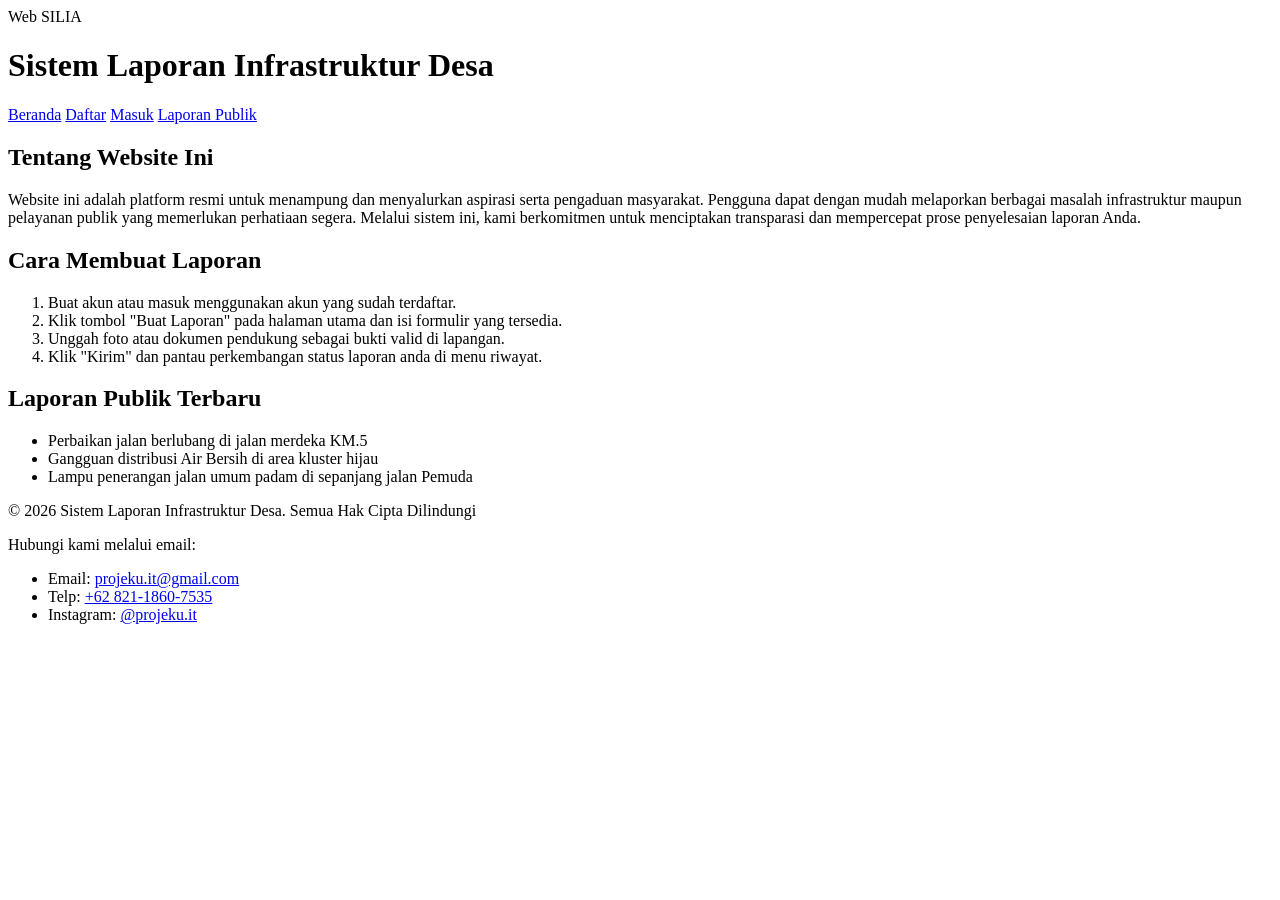
==== index.html @ 69f1754c "membuat rangka awal index.html atau rangka dari web silia" ====
<!DOCTYPE html>
<html lang="id">
    <head>
        <meta charset="UTF-8">
        <meta name="viewport" content="device-width, initial-scale=1.0"
        <title>Web SILIA</title>
    </head>
    <body>
        <header>
            <h1>Sistem Laporan Infrastruktur Desa</h1>
            <nav>
                <a href="#">Beranda</a>
                <a href="#">Daftar</a>
                <a href="#">Masuk</a>
                <a href="#">Laporan Publik</a>
            </nav>
        </header>
        <main>
            <section>
                <h2>Tentang Website Ini</h2>
                <p>Website ini adalah platform resmi untuk menampung dan menyalurkan aspirasi serta pengaduan masyarakat. Pengguna dapat dengan mudah melaporkan berbagai masalah infrastruktur maupun pelayanan publik yang memerlukan perhatiaan segera. Melalui sistem ini, kami berkomitmen untuk menciptakan transparasi dan mempercepat prose penyelesaian laporan Anda.</p>
            </section>

            <section>
                <h2>Cara Membuat Laporan</h2>
                <ol>
                    <li>Buat akun atau masuk menggunakan akun yang sudah terdaftar.</li>
                    <li>Klik tombol "Buat Laporan" pada halaman utama dan isi formulir yang tersedia.</li>
                    <li>Unggah foto atau dokumen pendukung sebagai bukti valid di lapangan.</li>
                    <li>Klik "Kirim" dan pantau perkembangan status laporan anda di menu riwayat.</li>
                </ol>
            </section>

            <section>
                <h2>Laporan Publik Terbaru</h2>
                <ul>
                    <li>Perbaikan jalan berlubang di jalan merdeka KM.5 </li>
                    <li>Gangguan distribusi Air Bersih di area kluster hijau</li>
                    <li>Lampu penerangan jalan umum padam di sepanjang jalan Pemuda</li>
                </ul>
            </section>
        </main>
    </body>
    <footer>
        <p>&copy; 2026 Sistem Laporan Infrastruktur Desa. Semua Hak Cipta Dilindungi</p>
        <P>Hubungi kami melalui email:</P>
        <ul>
            <li>Email: <a href="mailto:projeku.it@gmail.com">projeku.it@gmail.com</a></li>
            <li>Telp: <a href="tel:+6282118607535">+62 821-1860-7535</a></li>
            <li>Instagram: <a href="https://www.Instagram.com/projeku.it?mdxt=MW41cWNhdG1yMDA2cA==" target="_blank">@projeku.it</a></li>
        </ul>
    </footer>
</html>
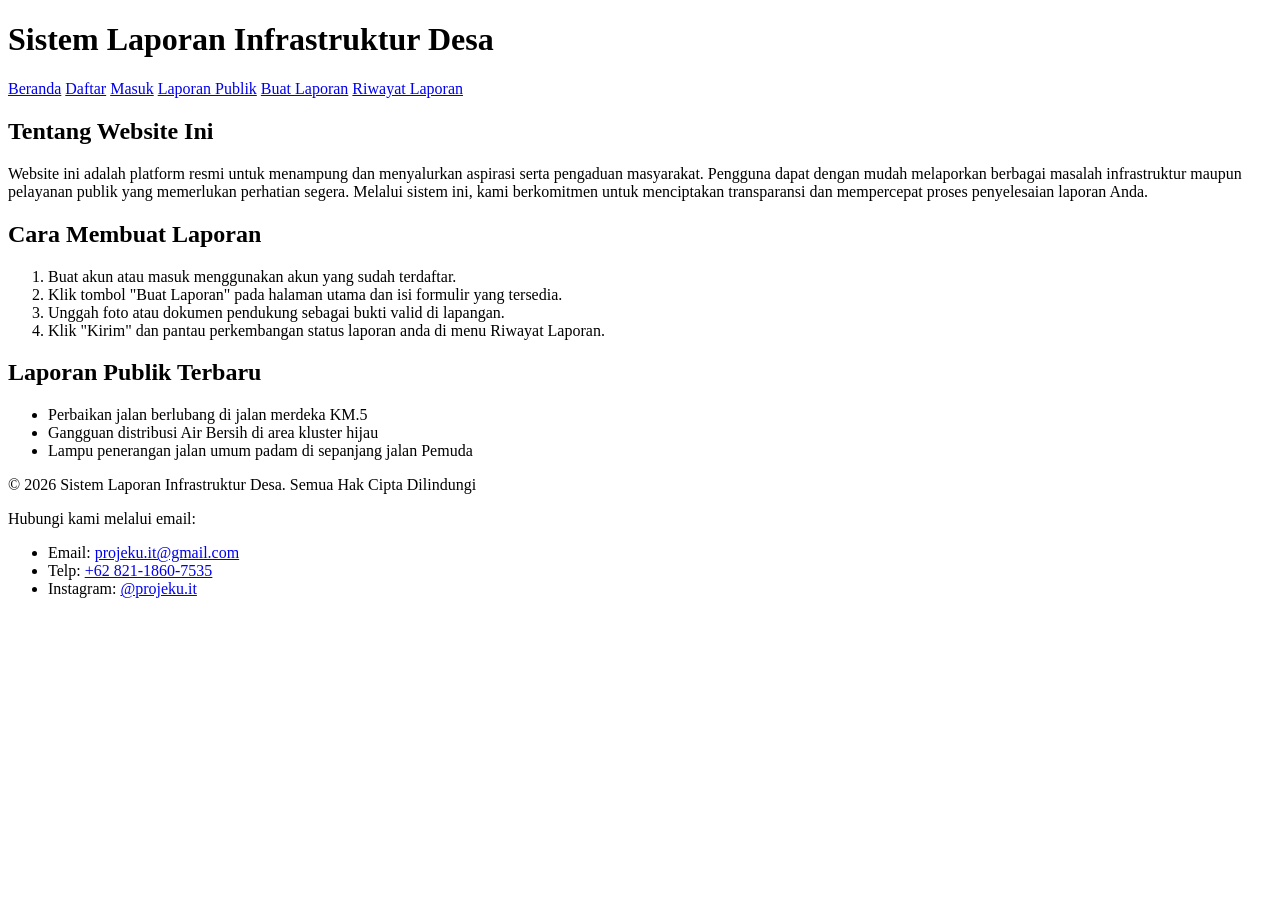
==== commit 2cedf7ca: "perubahan dan pembenaran teks landing page" ====
--- a/index.html
+++ b/index.html
@@ -2,7 +2,7 @@
 <html lang="id">
     <head>
         <meta charset="UTF-8">
-        <meta name="viewport" content="device-width, initial-scale=1.0"
+        <meta name="viewport" content="width=device-width, initial-scale=1.0">
         <title>Web SILIA</title>
     </head>
     <body>
@@ -13,12 +13,14 @@
                 <a href="#">Daftar</a>
                 <a href="#">Masuk</a>
                 <a href="#">Laporan Publik</a>
+                <a href="#">Buat Laporan</a>
+                <a href="#">Riwayat Laporan</a>
             </nav>
         </header>
         <main>
             <section>
                 <h2>Tentang Website Ini</h2>
-                <p>Website ini adalah platform resmi untuk menampung dan menyalurkan aspirasi serta pengaduan masyarakat. Pengguna dapat dengan mudah melaporkan berbagai masalah infrastruktur maupun pelayanan publik yang memerlukan perhatiaan segera. Melalui sistem ini, kami berkomitmen untuk menciptakan transparasi dan mempercepat prose penyelesaian laporan Anda.</p>
+                <p>Website ini adalah platform resmi untuk menampung dan menyalurkan aspirasi serta pengaduan masyarakat. Pengguna dapat dengan mudah melaporkan berbagai masalah infrastruktur maupun pelayanan publik yang memerlukan perhatian segera. Melalui sistem ini, kami berkomitmen untuk menciptakan transparansi dan mempercepat proses penyelesaian laporan Anda.</p>
             </section>
 
             <section>
@@ -27,7 +29,7 @@
                     <li>Buat akun atau masuk menggunakan akun yang sudah terdaftar.</li>
                     <li>Klik tombol "Buat Laporan" pada halaman utama dan isi formulir yang tersedia.</li>
                     <li>Unggah foto atau dokumen pendukung sebagai bukti valid di lapangan.</li>
-                    <li>Klik "Kirim" dan pantau perkembangan status laporan anda di menu riwayat.</li>
+                    <li>Klik "Kirim" dan pantau perkembangan status laporan anda di menu Riwayat Laporan.</li>
                 </ol>
             </section>
 
@@ -40,14 +42,14 @@
                 </ul>
             </section>
         </main>
-    </body>
-    <footer>
+        <footer>
         <p>&copy; 2026 Sistem Laporan Infrastruktur Desa. Semua Hak Cipta Dilindungi</p>
-        <P>Hubungi kami melalui email:</P>
+        <P>Hubungi kami melalui email:</p>
         <ul>
             <li>Email: <a href="mailto:projeku.it@gmail.com">projeku.it@gmail.com</a></li>
             <li>Telp: <a href="tel:+6282118607535">+62 821-1860-7535</a></li>
-            <li>Instagram: <a href="https://www.Instagram.com/projeku.it?mdxt=MW41cWNhdG1yMDA2cA==" target="_blank">@projeku.it</a></li>
+            <li>Instagram: <a href="https://www.Instagram.com/projeku.it" target="_blank">@projeku.it</a></li>
         </ul>
     </footer>
+    </body>
 </html>
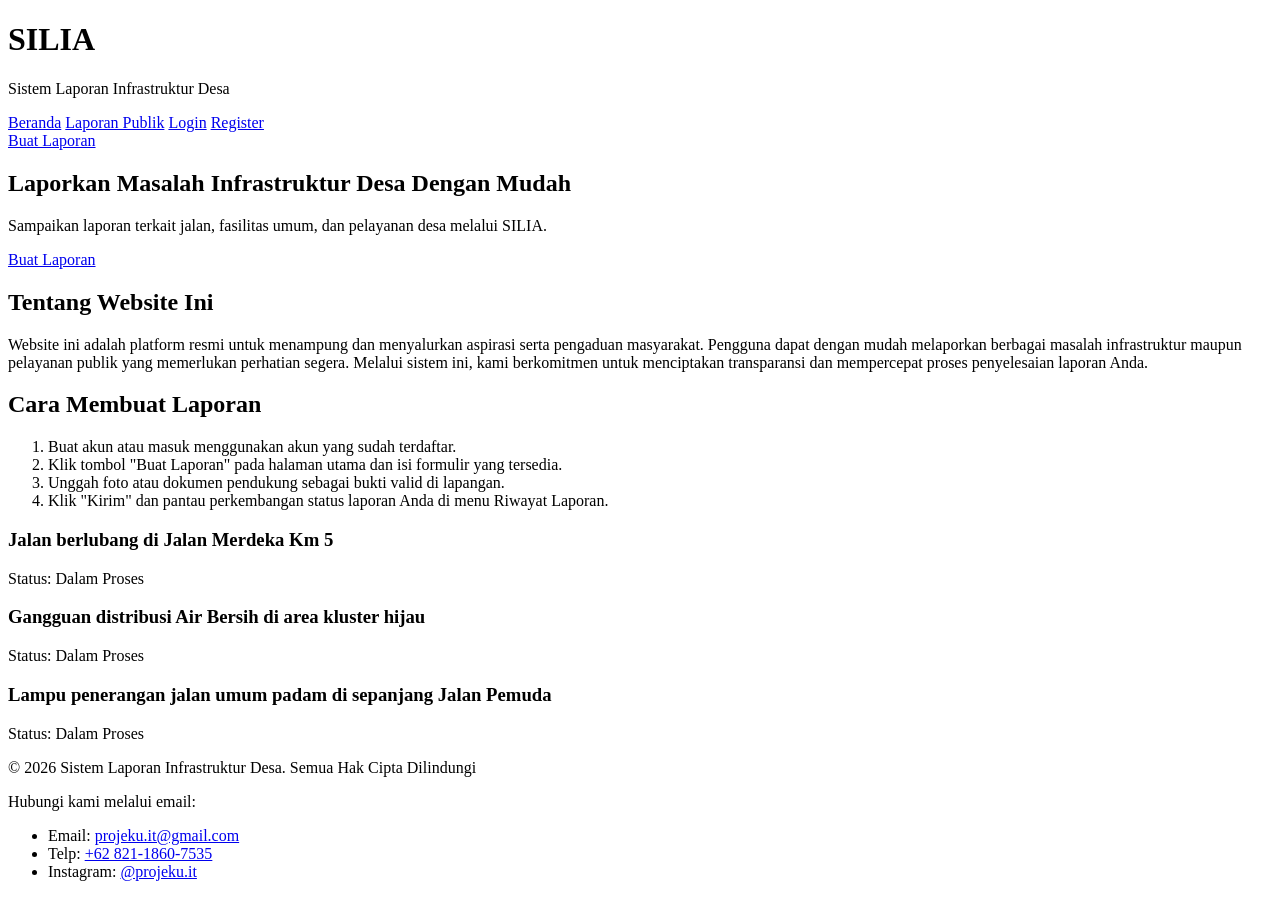
==== commit 4b8fdfe1: "Membuat landing page SILIA dengan menambahkan navigasi" ====
--- a/index.html
+++ b/index.html
@@ -7,16 +7,30 @@
     </head>
     <body>
         <header>
-            <h1>Sistem Laporan Infrastruktur Desa</h1>
-            <nav>
-                <a href="#">Beranda</a>
-                <a href="#">Daftar</a>
-                <a href="#">Masuk</a>
-                <a href="#">Laporan Publik</a>
-                <a href="#">Buat Laporan</a>
-                <a href="#">Riwayat Laporan</a>
+            <div class="logo">
+                <h1>SILIA</h1>
+                <p>Sistem Laporan Infrastruktur Desa</p>
+            </div>
+            
+            <nav class="navbar">
+                <div class="nav-menu">
+                    <a href="home.html">Beranda</a>
+                    <a href="laporan-publik.html">Laporan Publik</a>
+                    <a href="login.html">Login</a>
+                    <a href="register.html">Register</a>
+                </div>
+                
+                <a href="buat-laporan.html" class="btn-primary">Buat Laporan</a>
+            
             </nav>
         </header>
+        <section class="hero">
+            <div class="hero-content">
+                <h2>Laporkan Masalah Infrastruktur Desa Dengan Mudah</h2>
+                <p>Sampaikan laporan terkait jalan, fasilitas umum, dan pelayanan desa melalui SILIA.</p>
+                <a href="buat-laporan.html" class="btn-primary">Buat Laporan</a>
+            </div>
+        </section>
         <main>
             <section>
                 <h2>Tentang Website Ini</h2>
@@ -29,27 +43,33 @@
                     <li>Buat akun atau masuk menggunakan akun yang sudah terdaftar.</li>
                     <li>Klik tombol "Buat Laporan" pada halaman utama dan isi formulir yang tersedia.</li>
                     <li>Unggah foto atau dokumen pendukung sebagai bukti valid di lapangan.</li>
-                    <li>Klik "Kirim" dan pantau perkembangan status laporan anda di menu Riwayat Laporan.</li>
+                    <li>Klik "Kirim" dan pantau perkembangan status laporan Anda di menu Riwayat Laporan.</li>
                 </ol>
             </section>
 
-            <section>
-                <h2>Laporan Publik Terbaru</h2>
-                <ul>
-                    <li>Perbaikan jalan berlubang di jalan merdeka KM.5 </li>
-                    <li>Gangguan distribusi Air Bersih di area kluster hijau</li>
-                    <li>Lampu penerangan jalan umum padam di sepanjang jalan Pemuda</li>
-                </ul>
-            </section>
+            <div class="laporan-publik">
+                <article>
+                    <h3>Jalan berlubang di Jalan Merdeka Km 5</h3>
+                    <p>Status: Dalam Proses</p>
+                </article>
+                <article>
+                    <h3>Gangguan distribusi Air Bersih di area kluster hijau</h3>
+                    <p>Status: Dalam Proses</p>
+                </article>
+                <article>
+                    <h3>Lampu penerangan jalan umum padam di sepanjang Jalan Pemuda</h3>
+                    <p>Status: Dalam Proses</p>
+                </article>
+            </div>
         </main>
         <footer>
-        <p>&copy; 2026 Sistem Laporan Infrastruktur Desa. Semua Hak Cipta Dilindungi</p>
-        <P>Hubungi kami melalui email:</p>
-        <ul>
-            <li>Email: <a href="mailto:projeku.it@gmail.com">projeku.it@gmail.com</a></li>
-            <li>Telp: <a href="tel:+6282118607535">+62 821-1860-7535</a></li>
-            <li>Instagram: <a href="https://www.Instagram.com/projeku.it" target="_blank">@projeku.it</a></li>
-        </ul>
-    </footer>
+            <p>&copy; 2026 Sistem Laporan Infrastruktur Desa. Semua Hak Cipta Dilindungi</p>
+            <p>Hubungi kami melalui email:</p>
+            <ul>
+                <li>Email: <a href="mailto:projeku.it@gmail.com">projeku.it@gmail.com</a></li>
+                <li>Telp: <a href="tel:+6282118607535">+62 821-1860-7535</a></li>
+                <li>Instagram: <a href="https://www.Instagram.com/projeku.it" target="_blank">@projeku.it</a></li>
+            </ul>
+        </footer>
     </body>
 </html>
